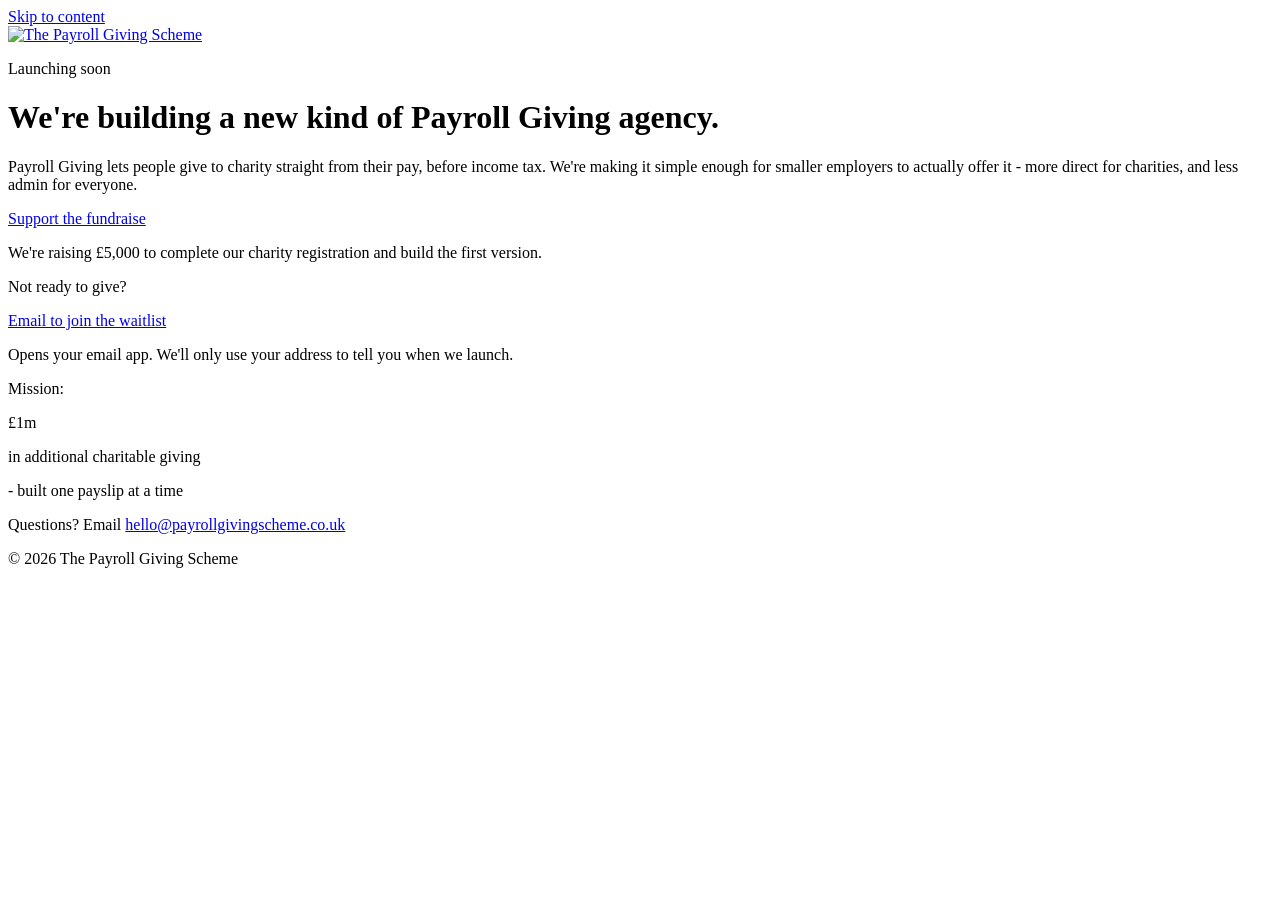
==== index.html @ ef31c21d "Remove registration placeholders from footer" ====
<!doctype html>
<html lang="en-GB">
<head>
<meta charset="utf-8">
<meta name="viewport" content="width=device-width, initial-scale=1">
<title>The Payroll Giving Scheme - launching soon</title>
<meta name="description" content="We're building a new kind of Payroll Giving agency, making it easier for employees to give to charity straight from their pay. The full site is on its way.">
<meta name="theme-color" content="#f6f3eb">
<link rel="canonical" href="https://payrollgivingscheme.co.uk/">

<meta property="og:type" content="website">
<meta property="og:site_name" content="The Payroll Giving Scheme">
<meta property="og:title" content="The Payroll Giving Scheme - launching soon">
<meta property="og:description" content="A new kind of Payroll Giving agency. Simple, more direct, less admin.">
<meta property="og:url" content="https://payrollgivingscheme.co.uk/">
<meta property="og:locale" content="en_GB">
<meta name="twitter:card" content="summary_large_image">

<link rel="icon" href="assets/favicon.png" type="image/png">
<link rel="preconnect" href="https://fonts.googleapis.com">
<link rel="preconnect" href="https://fonts.gstatic.com" crossorigin>
<link href="https://fonts.googleapis.com/css2?family=Inter:wght@400;500;600&display=swap" rel="stylesheet">
<link rel="stylesheet" href="css/holding.css">

<script type="application/ld+json">
{
  "@context": "https://schema.org",
  "@type": "Organization",
  "name": "The Payroll Giving Scheme",
  "url": "https://payrollgivingscheme.co.uk/",
  "email": "hello@payrollgivingscheme.co.uk",
  "description": "A new Payroll Giving agency, in development.",
  "areaServed": "GB"
}
</script>
</head>
<body>
<a class="skip-link" href="#main">Skip to content</a>

<div class="page">
  <header class="masthead">
    <a class="brand" href="/">
      <img class="pg-lockup" src="assets/pg-lockup.png" width="540" height="427" alt="The Payroll Giving Scheme">
    </a>
    <p class="status">Launching soon</p>
  </header>

  <main id="main" class="hero">
    <div class="hero-copy">
      <h1>We're building a new kind of Payroll Giving agency.</h1>
      <p class="lede">
        Payroll Giving lets people give to charity straight from their pay, before income tax.
        We're making it simple enough for smaller employers to actually offer it - more direct
        for charities, and less admin for everyone.
      </p>

      <div class="cta">
        <a class="btn btn-primary btn-lg" href="https://raise.payrollgivingscheme.com/" rel="noopener">
          Support the fundraise
        </a>
        <p class="cta-note">
          We're raising £5,000 to complete our charity registration and build the first version.
        </p>
      </div>

      <div class="waitlist">
        <p class="waitlist-label">Not ready to give?</p>
        <a class="btn btn-secondary"
           href="mailto:waitlist@payrollgivingscheme.com?subject=Join%20the%20waitlist&amp;body=Please%20let%20me%20know%20when%20The%20Payroll%20Giving%20Scheme%20launches.">
          Email to join the waitlist
        </a>
        <p class="waitlist-note">
          Opens your email app. We'll only use your address to tell you when we launch.
        </p>
      </div>
    </div>

    <div class="hero-figure">
      <div class="dots" id="dots">
        <div class="dots-ring" id="dots-ring" aria-hidden="true"></div>
        <div class="dots-centre">
          <p class="dots-label">Mission:</p>
          <p class="dots-figure">£1m</p>
          <p class="dots-note">in additional charitable giving</p>
          <p class="dots-sub">- built one payslip at a time</p>
        </div>
      </div>
    </div>
  </main>

  <footer class="foot">
    <p>Questions? Email <a href="mailto:hello@payrollgivingscheme.co.uk">hello@payrollgivingscheme.co.uk</a></p>
    <p>&copy; <span id="year">2026</span> The Payroll Giving Scheme</p>
  </footer>
</div>

<script src="js/holding.js" defer></script>
</body>
</html>
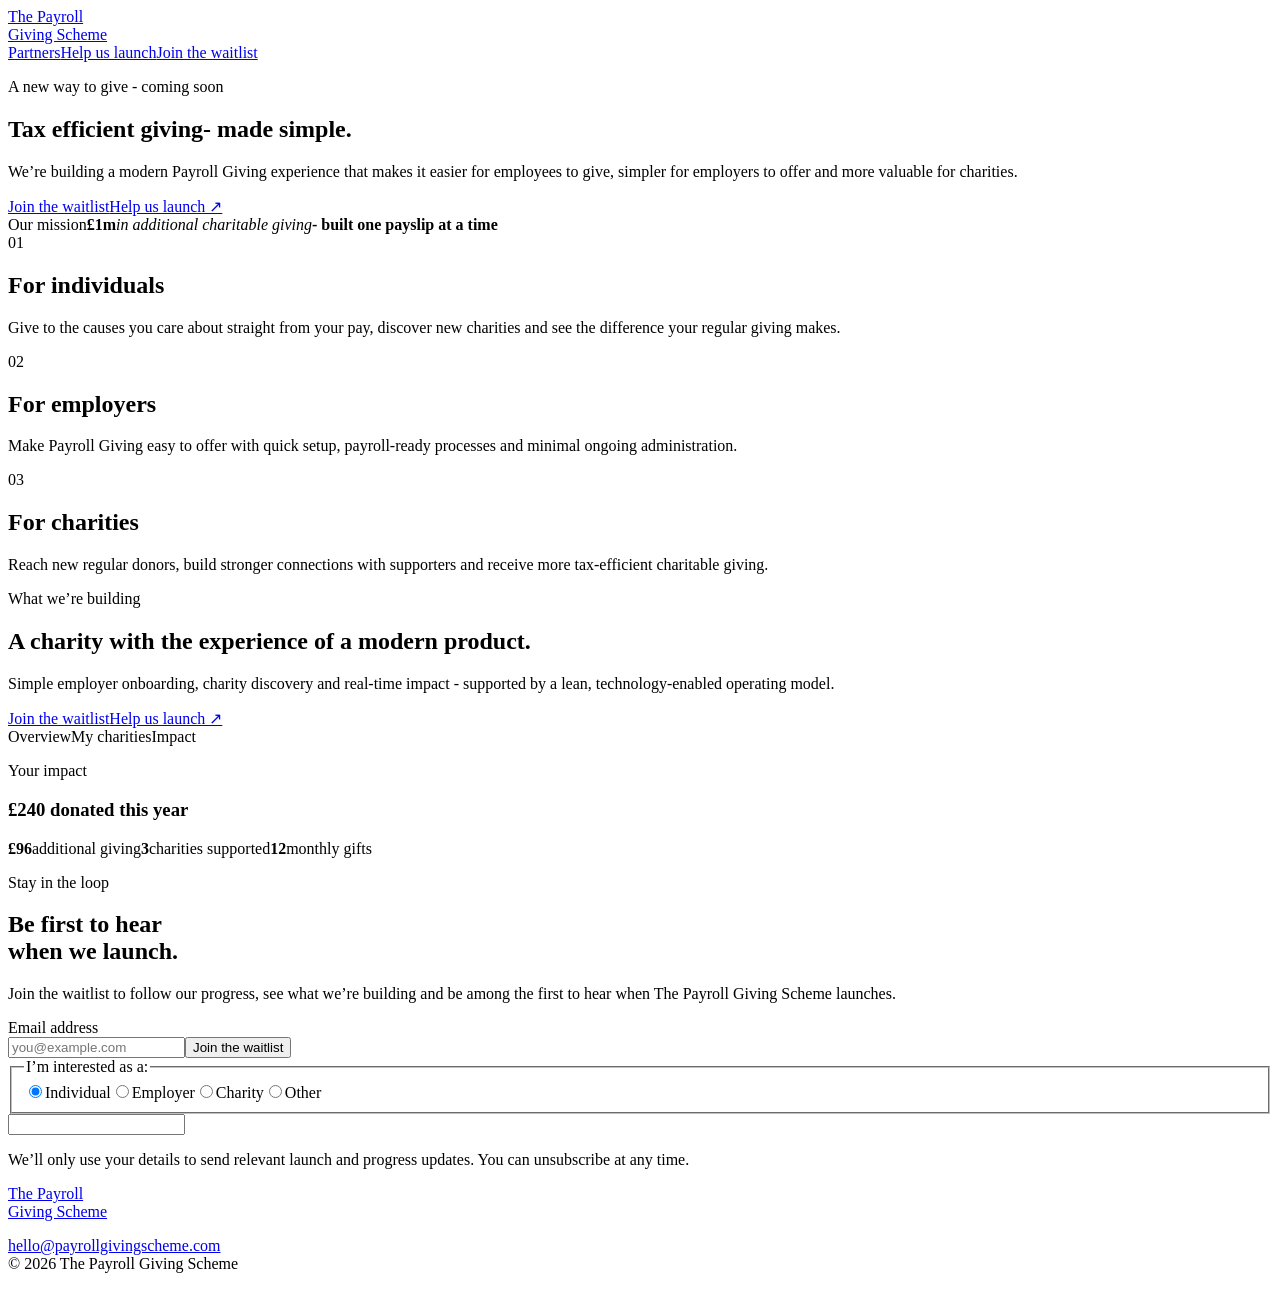
==== commit 68a4cb2a: "Port approved Sites homepage" ====
--- a/index.html
+++ b/index.html
@@ -1,99 +1,32 @@
 <!doctype html>
 <html lang="en-GB">
 <head>
-<meta charset="utf-8">
-<meta name="viewport" content="width=device-width, initial-scale=1">
-<title>The Payroll Giving Scheme - launching soon</title>
-<meta name="description" content="We're building a new kind of Payroll Giving agency, making it easier for employees to give to charity straight from their pay. The full site is on its way.">
-<meta name="theme-color" content="#f6f3eb">
-<link rel="canonical" href="https://payrollgivingscheme.co.uk/">
-
-<meta property="og:type" content="website">
-<meta property="og:site_name" content="The Payroll Giving Scheme">
-<meta property="og:title" content="The Payroll Giving Scheme - launching soon">
-<meta property="og:description" content="A new kind of Payroll Giving agency. Simple, more direct, less admin.">
-<meta property="og:url" content="https://payrollgivingscheme.co.uk/">
-<meta property="og:locale" content="en_GB">
-<meta name="twitter:card" content="summary_large_image">
-
-<link rel="icon" href="assets/favicon.png" type="image/png">
-<link rel="preconnect" href="https://fonts.googleapis.com">
-<link rel="preconnect" href="https://fonts.gstatic.com" crossorigin>
-<link href="https://fonts.googleapis.com/css2?family=Inter:wght@400;500;600&display=swap" rel="stylesheet">
-<link rel="stylesheet" href="css/holding.css">
-
-<script type="application/ld+json">
-{
-  "@context": "https://schema.org",
-  "@type": "Organization",
-  "name": "The Payroll Giving Scheme",
-  "url": "https://payrollgivingscheme.co.uk/",
-  "email": "hello@payrollgivingscheme.co.uk",
-  "description": "A new Payroll Giving agency, in development.",
-  "areaServed": "GB"
-}
-</script>
+  <meta charset="utf-8">
+  <meta name="viewport" content="width=device-width, initial-scale=1">
+  <title>The Payroll Giving Scheme - Coming Soon</title>
+  <meta name="description" content="Tax efficient giving - made simple. Join the waitlist for The Payroll Giving Scheme.">
+  <link rel="canonical" href="https://payrollgivingscheme.com/">
+  <link rel="icon" href="/assets/favicon.png" type="image/png">
+  <link rel="preconnect" href="https://fonts.googleapis.com">
+  <link rel="preconnect" href="https://fonts.gstatic.com" crossorigin>
+  <link href="https://fonts.googleapis.com/css2?family=Inter:wght@400;500;600;700&display=swap" rel="stylesheet">
+  <link rel="stylesheet" href="/css/site.css">
 </head>
 <body>
-<a class="skip-link" href="#main">Skip to content</a>
-
-<div class="page">
-  <header class="masthead">
-    <a class="brand" href="/">
-      <img class="pg-lockup" src="assets/pg-lockup.png" width="540" height="427" alt="The Payroll Giving Scheme">
-    </a>
-    <p class="status">Launching soon</p>
-  </header>
-
-  <main id="main" class="hero">
-    <div class="hero-copy">
-      <h1>We're building a new kind of Payroll Giving agency.</h1>
-      <p class="lede">
-        Payroll Giving lets people give to charity straight from their pay, before income tax.
-        We're making it simple enough for smaller employers to actually offer it - more direct
-        for charities, and less admin for everyone.
-      </p>
-
-      <div class="cta">
-        <a class="btn btn-primary btn-lg" href="https://raise.payrollgivingscheme.com/" rel="noopener">
-          Support the fundraise
-        </a>
-        <p class="cta-note">
-          We're raising £5,000 to complete our charity registration and build the first version.
-        </p>
-      </div>
-
-      <div class="waitlist">
-        <p class="waitlist-label">Not ready to give?</p>
-        <a class="btn btn-secondary"
-           href="mailto:waitlist@payrollgivingscheme.com?subject=Join%20the%20waitlist&amp;body=Please%20let%20me%20know%20when%20The%20Payroll%20Giving%20Scheme%20launches.">
-          Email to join the waitlist
-        </a>
-        <p class="waitlist-note">
-          Opens your email app. We'll only use your address to tell you when we launch.
-        </p>
-      </div>
-    </div>
-
-    <div class="hero-figure">
-      <div class="dots" id="dots">
-        <div class="dots-ring" id="dots-ring" aria-hidden="true"></div>
-        <div class="dots-centre">
-          <p class="dots-label">Mission:</p>
-          <p class="dots-figure">£1m</p>
-          <p class="dots-note">in additional charitable giving</p>
-          <p class="dots-sub">- built one payslip at a time</p>
-        </div>
-      </div>
-    </div>
-  </main>
-
-  <footer class="foot">
-    <p>Questions? Email <a href="mailto:hello@payrollgivingscheme.co.uk">hello@payrollgivingscheme.co.uk</a></p>
-    <p>&copy; <span id="year">2026</span> The Payroll Giving Scheme</p>
-  </footer>
-</div>
-
-<script src="js/holding.js" defer></script>
+<nav class="nav">
+  <a class="brand" href="/"><img src="/assets/pg-monogram.png" alt=""><span>The Payroll<br>Giving Scheme</span></a>
+  <div class="nav-actions"><a href="/partners/">Partners</a><a href="https://raise.payrollgivingscheme.com/#tiers">Help us launch</a><a class="pill" href="#waitlist">Join the waitlist</a></div>
+</nav>
+<main>
+  <section class="hero">
+    <div><p class="kicker"><i></i>A new way to give - coming soon</p><h1><span>Tax efficient giving</span><span>- made simple.</span></h1><p class="lede">We’re building a modern Payroll Giving experience that makes it easier for employees to give, simpler for employers to offer and more valuable for charities.</p><div class="actions"><a class="pill" href="#waitlist">Join the waitlist</a><a class="text-link" href="https://raise.payrollgivingscheme.com/#tiers">Help us launch ↗</a></div></div>
+    <div class="mission"><div class="dot-ring" aria-hidden="true"></div><div class="mission-copy"><span>Our mission</span><strong>£1m</strong><em>in additional charitable giving</em><b>- built one payslip at a time</b></div></div>
+  </section>
+  <section class="audiences"><article><span>01</span><h2>For individuals</h2><p>Give to the causes you care about straight from your pay, discover new charities and see the difference your regular giving makes.</p></article><article><span>02</span><h2>For employers</h2><p>Make Payroll Giving easy to offer with quick setup, payroll-ready processes and minimal ongoing administration.</p></article><article><span>03</span><h2>For charities</h2><p>Reach new regular donors, build stronger connections with supporters and receive more tax-efficient charitable giving.</p></article></section>
+  <section class="product"><div><p class="kicker">What we’re building</p><h2>A charity with the experience of a modern product.</h2><p class="lede">Simple employer onboarding, charity discovery and real-time impact - supported by a lean, technology-enabled operating model.</p><div class="actions"><a class="pill" href="#waitlist">Join the waitlist</a><a class="text-link" href="https://raise.payrollgivingscheme.com/#tiers">Help us launch ↗</a></div></div><div class="dashboard"><aside><img src="/assets/pg-monogram.png" alt=""><span>Overview</span><span>My charities</span><span>Impact</span></aside><div><p>Your impact</p><h3>£240 donated this year</h3><div class="bars" aria-hidden="true"></div><div class="stats"><span><b>£96</b>additional giving</span><span><b>3</b>charities supported</span><span><b>12</b>monthly gifts</span></div></div></div></section>
+  <section class="waitlist" id="waitlist"><div><p class="kicker">Stay in the loop</p><h2>Be first to hear<br>when we launch.</h2><p>Join the waitlist to follow our progress, see what we’re building and be among the first to hear when The Payroll Giving Scheme launches.</p></div><div class="form-card"><form id="waitlist-form"><label for="email">Email address</label><div class="email-row"><input id="email" name="email" type="email" placeholder="you@example.com" required><button type="submit">Join the waitlist</button></div><fieldset><legend>I’m interested as a:</legend><div class="choices"><label><input type="radio" name="interest" value="Individual" checked>Individual</label><label><input type="radio" name="interest" value="Employer">Employer</label><label><input type="radio" name="interest" value="Charity">Charity</label><label><input type="radio" name="interest" value="Other">Other</label></div></fieldset><input class="hp" name="website" tabindex="-1" autocomplete="off"><p class="privacy">We’ll only use your details to send relevant launch and progress updates. You can unsubscribe at any time.</p><p class="form-message" role="status"></p></form></div></section>
+</main>
+<footer><a class="brand" href="/"><img src="/assets/pg-monogram.png" alt=""><span>The Payroll<br>Giving Scheme</span></a><p><a href="mailto:hello@payrollgivingscheme.com">hello@payrollgivingscheme.com</a><br>© <span data-year>2026</span> The Payroll Giving Scheme</p></footer>
+<script src="/js/site.js" defer></script>
 </body>
 </html>
